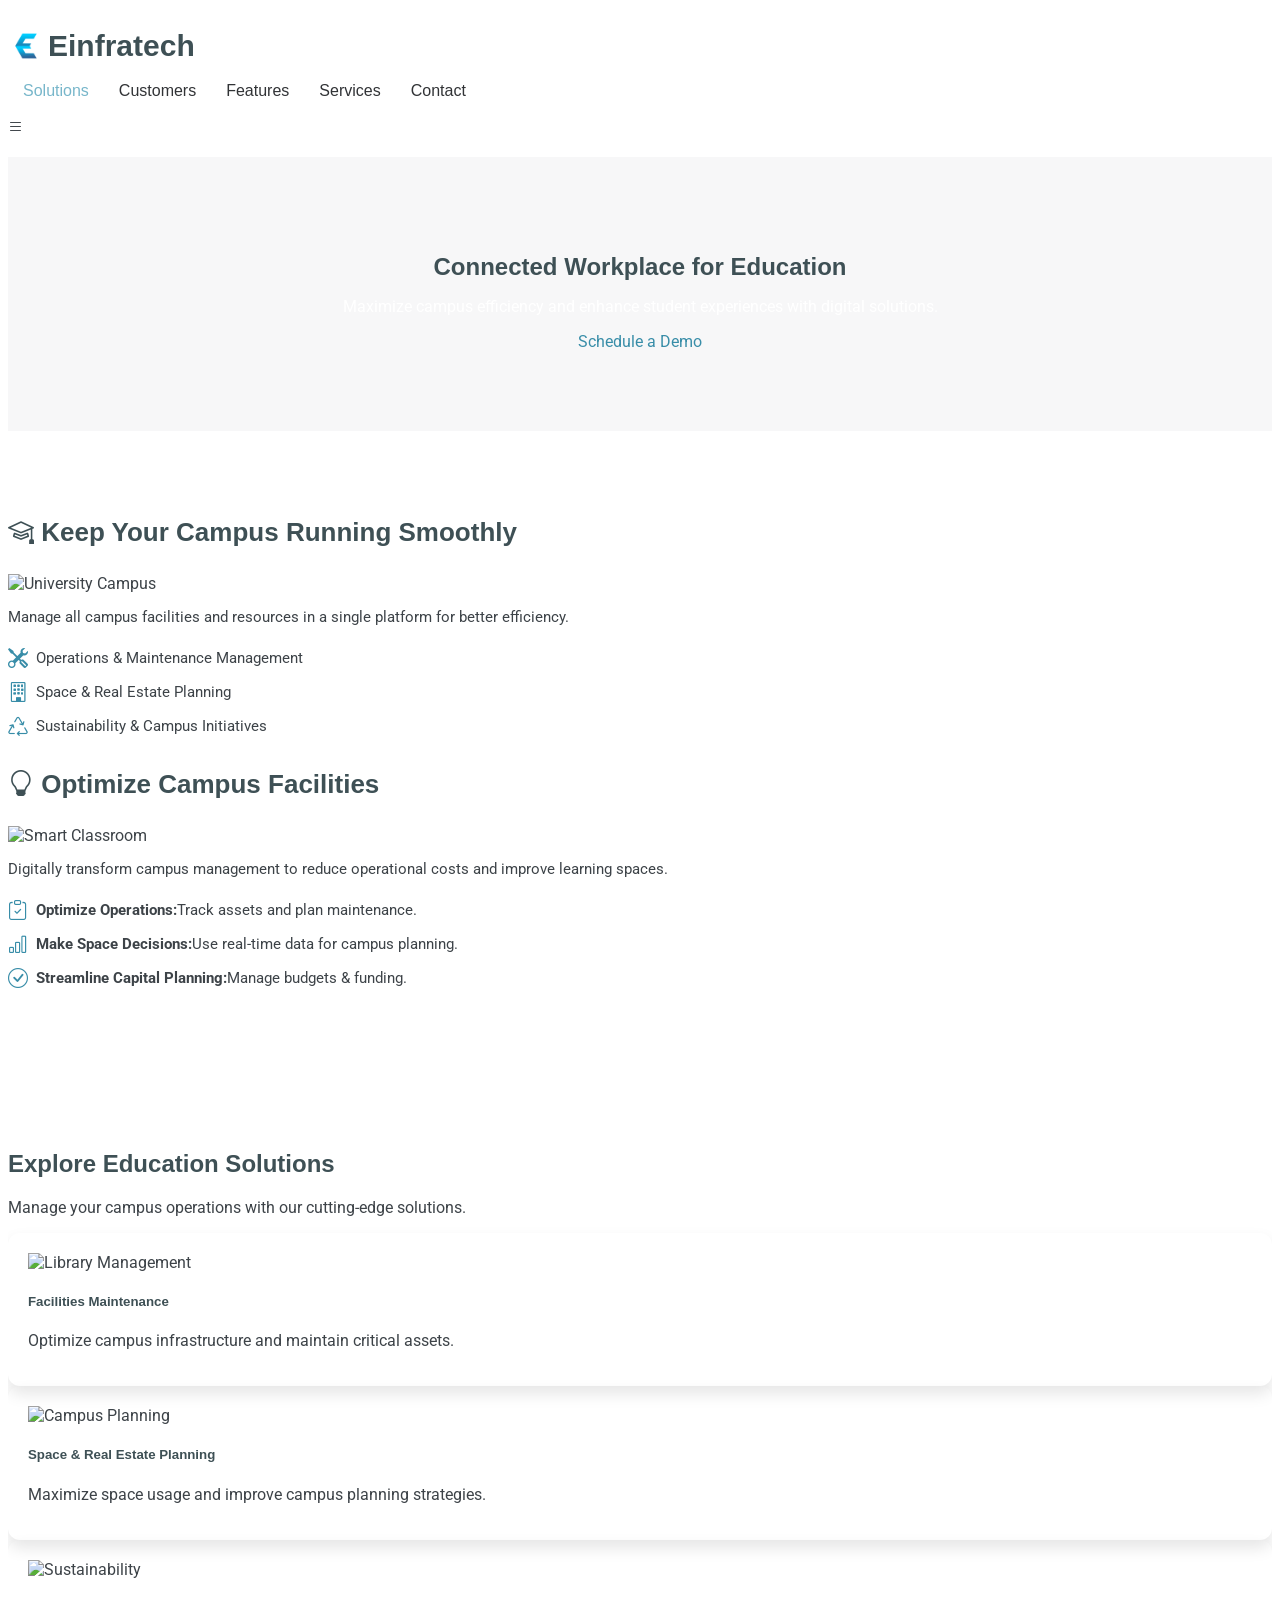
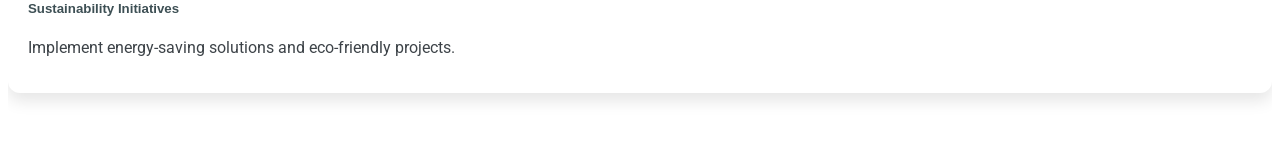
==== Education.html @ 6da5f197 "Initial commit" ====
<!DOCTYPE html>
<html lang="en">
  <head>
    <meta charset="utf-8" />
    <meta content="width=device-width, initial-scale=1.0" name="viewport" />
    <title>Service Details - EInfratech</title>
    <meta name="description" content="" />
    <meta name="keywords" content="" />

    <!-- Favicons -->
    <link href="assets/img/favicon.png" rel="icon" />
    <link href="assets/img/apple-touch-icon.png" rel="apple-touch-icon" />

    <!-- Fonts -->
    <link
      href="https://fonts.googleapis.com/css2?family=Roboto:wght@100;300;400;500;700&display=swap"
      rel="stylesheet"
    />

    <!-- Vendor CSS Files -->
    <link
      href="assets/vendor/bootstrap/css/bootstrap.min.css"
      rel="stylesheet"
    />
    <link
      href="assets/vendor/bootstrap-icons/bootstrap-icons.css"
      rel="stylesheet"
    />
    <link href="assets/vendor/aos/aos.css" rel="stylesheet" />
    <link href="assets/vendor/swiper/swiper-bundle.min.css" rel="stylesheet" />

    <!-- Main CSS File -->
    <link href="assets/css/main.css" rel="stylesheet" />
  </head>

  <body class="service-details-page">
    <header id="header" class="header d-flex align-items-center sticky-top">
      <div
        class="container-fluid container-xl position-relative d-flex align-items-center"
      >
        <a href="index.html" class="logo d-flex align-items-center me-auto">
          <img src="assets/img/logo.png" alt="" />
          <h1 class="sitename">Einfratech</h1>
        </a>

        <nav id="navmenu" class="navmenu">
          <ul>
            <li><a href="service-details.html" class="active">Solutions</a></li>
            <li><a href="index.html#about">Customers</a></li>
            <li><a href="index.html#features">Features</a></li>
            <li><a href="index.html#services">Services</a></li>
            <li><a href="index.html#contact">Contact</a></li>
          </ul>
          <i class="mobile-nav-toggle d-xl-none bi bi-list"></i>
        </nav>
      </div>
    </header>

    <!-- Page Title -->
    <div class="page-title">
      <div class="container text-center">
        <h1 data-aos="fade-down">Connected Workplace for Education</h1>
        <p data-aos="fade-up">
          Maximize campus efficiency and enhance student experiences with
          digital solutions.
        </p>
        <a href="contact.html" class="btn btn-primary mt-3 btn-animate"
          >Schedule a Demo</a
        >
      </div>
    </div>

    <!-- Main Content -->
    <section class="service-details py-5">
      <div class="container">
        <div class="row">
          <div class="col-lg-8">
            <div class="service-section mb-5" data-aos="fade-up">
              <h3>
                <i class="bi bi-mortarboard"></i> Keep Your Campus Running
                Smoothly
              </h3>
              <img
                src="https://web.uri.edu/gso/wp-content/uploads/sites/916/NBCMP_ImgMapNav_source_9-2024.jpg"
                alt="University Campus"
                class="img-fluid mb-4"
              />
              <p>
                Manage all campus facilities and resources in a single platform
                for better efficiency.
              </p>
              <ul>
                <li>
                  <i class="bi bi-tools"></i> Operations & Maintenance
                  Management
                </li>
                <li>
                  <i class="bi bi-building"></i> Space & Real Estate Planning
                </li>
                <li>
                  <i class="bi bi-recycle"></i> Sustainability & Campus
                  Initiatives
                </li>
              </ul>
            </div>

            <div class="service-section mb-5" data-aos="fade-up">
              <h3>
                <i class="bi bi-lightbulb"></i> Optimize Campus Facilities
              </h3>
              <img
                src="https://source.unsplash.com/800x400/?technology,classroom"
                alt="Smart Classroom"
                class="img-fluid mb-4"
              />
              <p>
                Digitally transform campus management to reduce operational
                costs and improve learning spaces.
              </p>
              <ul>
                <li>
                  <i class="bi bi-clipboard-check"></i>
                  <strong>Optimize Operations:</strong> Track assets and plan
                  maintenance.
                </li>
                <li>
                  <i class="bi bi-bar-chart"></i>
                  <strong>Make Space Decisions:</strong> Use real-time data for
                  campus planning.
                </li>
                <li>
                  <i class="bi bi-check-circle"></i>
                  <strong>Streamline Capital Planning:</strong> Manage budgets &
                  funding.
                </li>
              </ul>
            </div>
          </div>
        </div>
      </div>
    </section>

    <!-- Explore Education Solutions -->
    <section class="explore-solutions py-5">
      <div class="container text-center">
        <h2 data-aos="fade-up">Explore Education Solutions</h2>
        <p data-aos="fade-up" class="mb-4">
          Manage your campus operations with our cutting-edge solutions.
        </p>

        <div class="row">
          <!-- Card 1 -->
          <div class="col-md-4 mb-4" data-aos="fade-up">
            <div class="card hover-effect">
              <img
                src="https://firstsolution.com/wp-content/uploads/2023/10/First-Solution-Education-Illust-3.webp"
                alt="Library Management"
                class="card-img-top"
              />
              <div class="card-body text-center">
                <h5>Facilities Maintenance</h5>
                <p>
                  Optimize campus infrastructure and maintain critical assets.
                </p>
              </div>
            </div>
          </div>

          <!-- Card 2 -->
          <div class="col-md-4 mb-4" data-aos="fade-up" data-aos-delay="100">
            <div class="card hover-effect">
              <img
                src="https://www.accruent.com/hubfs/productsfamis-360-66a8ab28a0a4d-1.webp"
                alt="Campus Planning"
                class="card-img-top"
              />
              <div class="card-body text-center">
                <h5>Space & Real Estate Planning</h5>
                <p>
                  Maximize space usage and improve campus planning strategies.
                </p>
              </div>
            </div>
          </div>

          <!-- Card 3 -->
          <div class="col-md-4 mb-4" data-aos="fade-up" data-aos-delay="200">
            <div class="card hover-effect">
              <img
                src="https://www.rli.uk.com/wp-content/uploads/2024/05/kv-1068x580.jpg"
                alt="Sustainability"
                class="card-img-top"
              />
              <div class="card-body text-center">
                <h5>Sustainability Initiatives</h5>
                <p>
                  Implement energy-saving solutions and eco-friendly projects.
                </p>
              </div>
            </div>
          </div>
        </div>
      </div>
    </section>

    <!-- JavaScript Files -->
    <script src="assets/vendor/bootstrap/js/bootstrap.bundle.min.js"></script>
    <script src="assets/vendor/aos/aos.js"></script>
    <script>
      AOS.init();
    </script>
  </body>

  <style>
    /* Page Title */
    .page-title {
      position: relative;
      text-align: center;
      color: #fff;
      padding: 80px 20px;
    }
    .page-title::before {
      content: "";
      position: absolute;
      top: 0;
      left: 0;
      width: 100%;
      height: 100%;
      background: url("https://encrypted-tbn0.gstatic.com/images?q=tbn:ANd9GcRiAMq5BiaGp590rDoaRpdEr1PYcySB4NBQPw&s")
        no-repeat center center/cover;
      filter: blur(8px);
      z-index: -1;
    }

    /* Card Styles */
    .card-img-top {
      width: 100%;
      height: 200px;
      object-fit: cover;
    }
    .hover-effect {
      border-radius: 12px;
      padding: 20px;
      box-shadow: 0px 8px 16px rgba(0, 0, 0, 0.1);
      transition: transform 0.3s ease-in-out, box-shadow 0.3s;
    }
    .hover-effect:hover {
      transform: scale(1.05);
      box-shadow: 0px 12px 24px rgba(0, 0, 0, 0.2);
    }
  </style>
</html>
---- assets/css/main.css ----
:root {
  --default-font: "Roboto",  system-ui, -apple-system, "Segoe UI", Roboto, "Helvetica Neue", Arial, "Noto Sans", "Liberation Sans", sans-serif, "Apple Color Emoji", "Segoe UI Emoji", "Segoe UI Symbol", "Noto Color Emoji";
  --heading-font: "Nunito",  sans-serif;
  --nav-font: "Inter",  sans-serif;
}

/* Global Colors - The following color variables are used throughout the website. Updating them here will change the color scheme of the entire website */
:root { 
  --background-color: #ffffff; /* Background color for the entire website, including individual sections */
  --default-color: #3d4348; /* Default color used for the majority of the text content across the entire website */
  --heading-color: #3e5055; /* Color for headings, subheadings and title throughout the website */
  --accent-color: #388da8; /* Accent color that represents your brand on the website. It's used for buttons, links, and other elements that need to stand out */
  --surface-color: #ffffff; /* The surface color is used as a background of boxed elements within sections, such as cards, icon boxes, or other elements that require a visual separation from the global background. */
  --contrast-color: #ffffff; /* Contrast color for text, ensuring readability against backgrounds of accent, heading, or default colors. */
}

/* Nav Menu Colors - The following color variables are used specifically for the navigation menu. They are separate from the global colors to allow for more customization options */
:root {
  --nav-color: #313336;  /* The default color of the main navmenu links */
  --nav-hover-color: #77b6ca; /* Applied to main navmenu links when they are hovered over or active */
  --nav-mobile-background-color: #ffffff; /* Used as the background color for mobile navigation menu */
  --nav-dropdown-background-color: #ffffff; /* Used as the background color for dropdown items that appear when hovering over primary navigation items */
  --nav-dropdown-color: #313336; /* Used for navigation links of the dropdown items in the navigation menu. */
  --nav-dropdown-hover-color: #77b6ca; /* Similar to --nav-hover-color, this color is applied to dropdown navigation links when they are hovered over. */
}

/* Color Presets - These classes override global colors when applied to any section or element, providing reuse of the sam color scheme. */

.light-background {
  --background-color: #f8fbfc;
  --surface-color: #ffffff;
}

.dark-background {
  --background-color: #060606;
  --default-color: #ffffff;
  --heading-color: #ffffff;
  --surface-color: #252525;
  --contrast-color: #ffffff;
}

/* Smooth scroll */
:root {
  scroll-behavior: smooth;
}

/*--------------------------------------------------------------
# General Styling & Shared Classes
--------------------------------------------------------------*/
body {
  color: var(--default-color);
  background-color: var(--background-color);
  font-family: var(--default-font);
}

a {
  color: var(--accent-color);
  text-decoration: none;
  transition: 0.3s;
}

a:hover {
  color: color-mix(in srgb, var(--accent-color), transparent 25%);
  text-decoration: none;
}


h1,
h2,
h3,
h4,
h5,
h6 {
  color: var(--heading-color);
  font-family: var(--heading-font);
}

/* PHP Email Form Messages
------------------------------*/
.php-email-form .error-message {
  display: none;
  background: #df1529;
  color: #ffffff;
  text-align: left;
  padding: 15px;
  margin-bottom: 24px;
  font-weight: 600;
}

.php-email-form .sent-message {
  display: none;
  color: #ffffff;
  background: #059652;
  text-align: center;
  padding: 15px;
  margin-bottom: 24px;
  font-weight: 600;
}

.php-email-form .loading {
  display: none;
  background: var(--surface-color);
  text-align: center;
  padding: 15px;
  margin-bottom: 24px;
}

.php-email-form .loading:before {
  content: "";
  display: inline-block;
  border-radius: 50%;
  width: 24px;
  height: 24px;
  margin: 0 10px -6px 0;
  border: 3px solid var(--accent-color);
  border-top-color: var(--surface-color);
  animation: php-email-form-loading 1s linear infinite;
}

@keyframes php-email-form-loading {
  0% {
    transform: rotate(0deg);
  }

  100% {
    transform: rotate(360deg);
  }
}

/*--------------------------------------------------------------
# Global Header
--------------------------------------------------------------*/
.header {
  color: var(--default-color);
  background-color: var(--background-color);
  padding: 20px 0;
  transition: all 0.5s;
  z-index: 997;
}

.header .logo {
  line-height: 1;
  display: flex;
  align-items: center; /* Ensures proper vertical alignment */
}

.header .logo img {
  max-height: 36px;
  margin-right: 4px; /* Reduce margin to decrease space */
}

.header .logo h1 {
  font-size: 30px;
  margin: 0;
  font-weight: 800;
  color: var(--heading-color);
}

/* Responsive adjustments */
@media (max-width: 480px) {
  .header .logo img {
    max-height: 24px;
    margin-right: 2px; /* Reduce space even more for smaller screens */
  }

  .header .logo h1 {
    font-size: 24px;
  }
}

.header .btn-getstarted,
.header .btn-getstarted:focus {
  color: var(--contrast-color);
  background: var(--accent-color);
  font-size: 14px;
  padding: 8px 25px;
  margin: 0 0 0 30px;
  border-radius: 50px;
  transition: 0.3s;
}

.header .btn-getstarted:hover,
.header .btn-getstarted:focus:hover {
  color: var(--contrast-color);
  background: color-mix(in srgb, var(--accent-color), transparent 15%);
}

@media (max-width: 1200px) {
  .header .logo {
    order: 1;
  }

  .header .btn-getstarted {
    order: 2;
    margin: 0 15px 0 0;
    padding: 6px 15px;
  }

  .header .navmenu {
    order: 3;
  }
}

.scrolled .header {
  box-shadow: 0px 0 18px rgba(0, 0, 0, 0.1);
}

/* Index Page Header
------------------------------*/
.index-page .header {
  --background-color: rgba(255, 255, 255, 0);
}

/* Index Page Header on Scroll
------------------------------*/
.index-page.scrolled .header {
  --background-color: #ffffff;
}

/*--------------------------------------------------------------
# Navigation Menu
--------------------------------------------------------------*/
/* Desktop Navigation */
@media (min-width: 1200px) {
  .navmenu {
    padding: 0;
  }

  .navmenu ul {
    margin: 0;
    padding: 0;
    display: flex;
    list-style: none;
    align-items: center;
  }

  .navmenu li {
    position: relative;
  }

  .navmenu a,
  .navmenu a:focus {
    color: var(--nav-color);
    padding: 18px 15px;
    font-size: 16px;
    font-family: var(--nav-font);
    font-weight: 400;
    display: flex;
    align-items: center;
    justify-content: space-between;
    white-space: nowrap;
    transition: 0.3s;
  }

  .navmenu a i,
  .navmenu a:focus i {
    font-size: 12px;
    line-height: 0;
    margin-left: 5px;
    transition: 0.3s;
  }

  .navmenu li:last-child a {
    padding-right: 0;
  }

  .navmenu li:hover>a,
  .navmenu .active,
  .navmenu .active:focus {
    color: var(--nav-hover-color);
  }

  .navmenu .dropdown ul {
    margin: 0;
    padding: 10px 0;
    background: var(--nav-dropdown-background-color);
    display: block;
    position: absolute;
    visibility: hidden;
    left: 14px;
    top: 130%;
    opacity: 0;
    transition: 0.3s;
    border-radius: 4px;
    z-index: 99;
    box-shadow: 0px 0px 30px rgba(0, 0, 0, 0.1);
  }

  .navmenu .dropdown ul li {
    min-width: 200px;
  }

  .navmenu .dropdown ul a {
    padding: 10px 20px;
    font-size: 15px;
    text-transform: none;
    color: var(--nav-dropdown-color);
  }

  .navmenu .dropdown ul a i {
    font-size: 12px;
  }

  .navmenu .dropdown ul a:hover,
  .navmenu .dropdown ul .active:hover,
  .navmenu .dropdown ul li:hover>a {
    color: var(--nav-dropdown-hover-color);
  }

  .navmenu .dropdown:hover>ul {
    opacity: 1;
    top: 100%;
    visibility: visible;
  }

  .navmenu .dropdown .dropdown ul {
    top: 0;
    left: -90%;
    visibility: hidden;
  }

  .navmenu .dropdown .dropdown:hover>ul {
    opacity: 1;
    top: 0;
    left: -100%;
    visibility: visible;
  }

  .navmenu .megamenu {
    position: static;
  }

  .navmenu .megamenu ul {
    margin: 0;
    padding: 10px;
    background: var(--nav-dropdown-background-color);
    box-shadow: 0px 0px 20px rgba(0, 0, 0, 0.1);
    position: absolute;
    top: 130%;
    left: 0;
    right: 0;
    visibility: hidden;
    opacity: 0;
    display: flex;
    transition: 0.3s;
    border-radius: 4px;
    z-index: 99;
  }

  .navmenu .megamenu ul li {
    flex: 1;
  }

  .navmenu .megamenu ul li a,
  .navmenu .megamenu ul li:hover>a {
    padding: 10px 20px;
    font-size: 15px;
    color: var(--nav-dropdown-color);
  }

  .navmenu .megamenu ul li a:hover,
  .navmenu .megamenu ul li .active,
  .navmenu .megamenu ul li .active:hover {
    color: var(--nav-dropdown-hover-color);
  }

  .navmenu .megamenu:hover>ul {
    opacity: 1;
    top: 100%;
    visibility: visible;
  }
}

/* Mobile Navigation */
@media (max-width: 1199px) {
  .mobile-nav-toggle {
    color: var(--nav-color);
    font-size: 28px;
    line-height: 0;
    margin-right: 10px;
    cursor: pointer;
    transition: color 0.3s;
  }

  .navmenu {
    padding: 0;
    z-index: 9997;
  }

  .navmenu ul {
    display: none;
    list-style: none;
    position: absolute;
    inset: 60px 20px 20px 20px;
    padding: 10px 0;
    margin: 0;
    border-radius: 6px;
    background-color: var(--nav-mobile-background-color);
    overflow-y: auto;
    transition: 0.3s;
    z-index: 9998;
    box-shadow: 0px 0px 30px rgba(0, 0, 0, 0.1);
  }

  .navmenu a,
  .navmenu a:focus {
    color: var(--nav-dropdown-color);
    padding: 10px 20px;
    font-family: var(--nav-font);
    font-size: 17px;
    font-weight: 500;
    display: flex;
    align-items: center;
    justify-content: space-between;
    white-space: nowrap;
    transition: 0.3s;
  }

  .navmenu a i,
  .navmenu a:focus i {
    font-size: 12px;
    line-height: 0;
    margin-left: 5px;
    width: 30px;
    height: 30px;
    display: flex;
    align-items: center;
    justify-content: center;
    border-radius: 50%;
    transition: 0.3s;
    background-color: color-mix(in srgb, var(--accent-color), transparent 90%);
  }

  .navmenu a i:hover,
  .navmenu a:focus i:hover {
    background-color: var(--accent-color);
    color: var(--contrast-color);
  }

  .navmenu a:hover,
  .navmenu .active,
  .navmenu .active:focus {
    color: var(--nav-dropdown-hover-color);
  }

  .navmenu .active i,
  .navmenu .active:focus i {
    background-color: var(--accent-color);
    color: var(--contrast-color);
    transform: rotate(180deg);
  }

  .navmenu .dropdown ul {
    position: static;
    display: none;
    z-index: 99;
    padding: 10px 0;
    margin: 10px 20px;
    background-color: var(--nav-dropdown-background-color);
    border: 1px solid color-mix(in srgb, var(--default-color), transparent 90%);
    transition: all 0.5s ease-in-out;
    box-shadow: none;
  }

  .navmenu .dropdown ul ul {
    background-color: rgba(33, 37, 41, 0.1);
  }

  .navmenu .dropdown>.dropdown-active {
    display: block;
    background-color: rgba(33, 37, 41, 0.03);
  }

  .mobile-nav-active {
    overflow: hidden;
  }

  .mobile-nav-active .mobile-nav-toggle {
    color: #fff;
    position: absolute;
    font-size: 32px;
    top: 15px;
    right: 15px;
    margin-right: 0;
    z-index: 9999;
  }

  .mobile-nav-active .navmenu {
    position: fixed;
    overflow: hidden;
    inset: 0;
    background: rgba(33, 37, 41, 0.8);
    transition: 0.3s;
  }

  .mobile-nav-active .navmenu>ul {
    display: block;
  }
}

/*--------------------------------------------------------------
# Global Footer
--------------------------------------------------------------*/
.footer {
  color: var(--default-color);
  background-color: var(--background-color);
  font-size: 14px;
  padding-bottom: 50px;
  position: relative;
}

.footer .footer-top {
  padding-top: 50px;
}

.footer .footer-about .logo {
  line-height: 1;
  margin-bottom: 25px;
}

.footer .footer-about .logo img {
  max-height: 40px;
  margin-right: 6px;
}

.footer .footer-about .logo span {
  font-size: 26px;
  font-weight: 700;
  letter-spacing: 1px;
  font-family: var(--heading-font);
  color: var(--heading-color);
}

.footer .footer-about p {
  font-size: 14px;
  font-family: var(--heading-font);
}

.footer .social-links a {
  display: flex;
  align-items: center;
  justify-content: center;
  width: 40px;
  height: 40px;
  border-radius: 50%;
  border: 1px solid color-mix(in srgb, var(--default-color), transparent 50%);
  font-size: 16px;
  color: color-mix(in srgb, var(--default-color), transparent 30%);
  margin-right: 10px;
  transition: 0.3s;
}

.footer .social-links a:hover {
  color: var(--accent-color);
  border-color: var(--accent-color);
}

.footer h4 {
  font-size: 16px;
  font-weight: bold;
  position: relative;
  padding-bottom: 12px;
}

.footer .footer-links {
  margin-bottom: 30px;
}

.footer .footer-links ul {
  list-style: none;
  padding: 0;
  margin: 0;
}

.footer .footer-links ul i {
  padding-right: 2px;
  font-size: 12px;
  line-height: 0;
}

.footer .footer-links ul li {
  padding: 10px 0;
  display: flex;
  align-items: center;
}

.footer .footer-links ul li:first-child {
  padding-top: 0;
}

.footer .footer-links ul a {
  color: color-mix(in srgb, var(--default-color), transparent 30%);
  display: inline-block;
  line-height: 1;
}

.footer .footer-links ul a:hover {
  color: var(--accent-color);
}

.footer .footer-contact p {
  margin-bottom: 5px;
}

.footer .footer-newsletter .newsletter-form {
  margin-top: 30px;
  margin-bottom: 15px;
  padding: 6px 8px;
  position: relative;
  border-radius: 50px;
  border: 1px solid color-mix(in srgb, var(--accent-color), transparent 70%);
  display: flex;
  background-color: var(--surface-color);
  transition: 0.3s;
}

.footer .footer-newsletter .newsletter-form:focus-within {
  border-color: var(--accent-color);
}

.footer .footer-newsletter .newsletter-form input[type=email] {
  border: 0;
  padding: 4px 10px;
  width: 100%;
  background-color: var(--contrsast-color);
  color: var(--default-color);
}

.footer .footer-newsletter .newsletter-form input[type=email]:focus-visible {
  outline: none;
}

.footer .footer-newsletter .newsletter-form input[type=submit] {
  border: 0;
  font-size: 16px;
  padding: 0 20px;
  margin: -7px -9px -7px 0;
  background: var(--accent-color);
  color: var(--contrast-color);
  transition: 0.3s;
  border-radius: 50px;
}

.footer .footer-newsletter .newsletter-form input[type=submit]:hover {
  background: color-mix(in srgb, var(--accent-color), transparent 20%);
}

.footer .copyright {
  padding-top: 25px;
  padding-bottom: 25px;
  border-top: 1px solid color-mix(in srgb, var(--default-color), transparent 90%);
}

.footer .copyright p {
  margin-bottom: 0;
}

.footer .credits {
  margin-top: 6px;
  font-size: 13px;
}

/*--------------------------------------------------------------
# Preloader
--------------------------------------------------------------*/
#preloader {
  position: fixed;
  inset: 0;
  z-index: 9999;
  overflow: hidden;
  background-color: var(--background-color);
  transition: all 0.6s ease-out;
  width: 100%;
  height: 100vh;
}

#preloader:before,
#preloader:after {
  content: "";
  position: absolute;
  border: 4px solid var(--accent-color);
  border-radius: 50%;
  animation: animate-preloader 2s cubic-bezier(0, 0.2, 0.8, 1) infinite;
}

#preloader:after {
  animation-delay: -0.5s;
}

@keyframes animate-preloader {
  0% {
    width: 10px;
    height: 10px;
    top: calc(50% - 5px);
    left: calc(50% - 5px);
    opacity: 1;
  }

  100% {
    width: 72px;
    height: 72px;
    top: calc(50% - 36px);
    left: calc(50% - 36px);
    opacity: 0;
  }
}

/*--------------------------------------------------------------
# Scroll Top Button
--------------------------------------------------------------*/
.scroll-top {
  position: fixed;
  visibility: hidden;
  opacity: 0;
  right: 15px;
  bottom: -15px;
  z-index: 99999;
  background-color: var(--accent-color);
  width: 44px;
  height: 44px;
  border-radius: 50px;
  transition: all 0.4s;
}

.scroll-top i {
  font-size: 24px;
  color: var(--contrast-color);
  line-height: 0;
}

.scroll-top:hover {
  background-color: color-mix(in srgb, var(--accent-color), transparent 20%);
  color: var(--contrast-color);
}

.scroll-top.active {
  visibility: visible;
  opacity: 1;
  bottom: 15px;
}

/*--------------------------------------------------------------
# Disable aos animation delay on mobile devices
--------------------------------------------------------------*/
@media screen and (max-width: 768px) {
  [data-aos-delay] {
    transition-delay: 0 !important;
  }
}

/*--------------------------------------------------------------
# Global Page Titles & Breadcrumbs
--------------------------------------------------------------*/
.page-title {
  --background-color: color-mix(in srgb, var(--default-color), transparent 96%);
  color: var(--default-color);
  background-color: var(--background-color);
  padding: 25px 0;
  position: relative;
}

.page-title h1 {
  font-size: 24px;
  font-weight: 700;
}

.page-title .breadcrumbs ol {
  display: flex;
  flex-wrap: wrap;
  list-style: none;
  padding: 0;
  margin: 0;
  font-size: 14px;
}

.page-title .breadcrumbs ol li+li {
  padding-left: 10px;
}

.page-title .breadcrumbs ol li+li::before {
  content: "/";
  display: inline-block;
  padding-right: 10px;
  color: color-mix(in srgb, var(--default-color), transparent 70%);
}

/*--------------------------------------------------------------
# Global Sections
--------------------------------------------------------------*/
section,
.section {
  color: var(--default-color);
  background-color: var(--background-color);
  padding: 60px 0;
  scroll-margin-top: 100px;
  overflow: clip;
}

@media (max-width: 1199px) {

  section,
  .section {
    scroll-margin-top: 66px;
  }
}

/*--------------------------------------------------------------
# Global Section Titles
--------------------------------------------------------------*/
.section-title {
  text-align: center;
  padding-bottom: 60px;
  position: relative;
}

.section-title h2 {
  font-size: 32px;
  font-weight: 700;
  margin-bottom: 20px;
  padding-bottom: 20px;
  position: relative;
}

.section-title h2:after {
  content: "";
  position: absolute;
  display: block;
  width: 50px;
  height: 3px;
  background: var(--accent-color);
  left: 0;
  right: 0;
  bottom: 0;
  margin: auto;
}

.section-title p {
  margin-bottom: 0;
}

/*--------------------------------------------------------------
# Hero Section
--------------------------------------------------------------*/
.hero {
  width: 100%;
  min-height: 70vh;
  position: relative;
  padding: 180px 0 40px 0;
  display: flex;
  align-items: center;
  overflow: hidden;
}

.hero .hero-bg img {
  position: absolute;
  inset: 0;
  display: block;
  width: 100%;
  height: 100%;
  object-fit: cover;
  z-index: 1;
}

.hero .hero-bg::before {
  content: "";
  background: color-mix(in srgb, var(--background-color), transparent 15%);
  position: absolute;
  inset: 0;
  z-index: 2;
}

.hero .container {
  position: relative;
  z-index: 3;
}

.hero h1 {
  margin: 0;
  font-size: 48px;
  font-weight: 700;
  line-height: 56px;
}

.hero h1 span {
  color: var(--accent-color);
}

.hero p {
  color: color-mix(in srgb, var(--default-color), transparent 30%);
  margin: 5px 0 30px 0;
  font-size: 20px;
  font-weight: 400;
}

@media (min-width: 768px) {
  .hero .hero-img {
    max-width: 600px;
  }
}

.hero .btn-get-started {
  color: var(--contrast-color);
  background: var(--accent-color);
  font-family: var(--heading-font);
  font-weight: 500;
  font-size: 15px;
  letter-spacing: 1px;
  display: inline-block;
  padding: 10px 28px;
  border-radius: 50px;
  transition: 0.5s;
  box-shadow: 0 8px 28px rgba(0, 0, 0, 0.1);
}

.hero .btn-get-started:hover {
  color: var(--contrast-color);
  background: color-mix(in srgb, var(--accent-color), transparent 15%);
  box-shadow: 0 8px 28px rgba(0, 0, 0, 0.1);
}

.hero .btn-watch-video {
  font-size: 16px;
  transition: 0.5s;
  margin-left: 25px;
  color: var(--default-color);
  font-weight: 600;
}

.hero .btn-watch-video i {
  color: var(--accent-color);
  font-size: 32px;
  transition: 0.3s;
  line-height: 0;
  margin-right: 8px;
}

.hero .btn-watch-video:hover {
  color: var(--accent-color);
}

.hero .btn-watch-video:hover i {
  color: color-mix(in srgb, var(--accent-color), transparent 15%);
}

@media (max-width: 640px) {
  .hero h1 {
    font-size: 28px;
    line-height: 36px;
  }

  .hero p {
    font-size: 18px;
    line-height: 24px;
    margin-bottom: 30px;
  }

  .hero .btn-get-started,
  .hero .btn-watch-video {
    font-size: 13px;
  }
}

/*--------------------------------------------------------------
# Featured Services Section
--------------------------------------------------------------*/
.featured-services {
  padding: 40px 0;
}

.featured-services .service-item {
  position: relative;
  padding-top: 20px;
}

.featured-services .service-item .icon {
  background-color: color-mix(in srgb, var(--accent-color), transparent 80%);
  width: 72px;
  height: 72px;
  position: relative;
  margin-right: 15px;
  line-height: 0;
  display: flex;
  align-items: center;
  justify-content: center;
  transition: ease-in-out 0.3s;
}

.featured-services .service-item .icon i {
  color: var(--accent-color);
  font-size: 32px;
  z-index: 2;
  position: relative;
}

.featured-services .service-item .title {
  font-weight: 700;
  margin-bottom: 5px;
  font-size: 18px;
}

.featured-services .service-item .title a {
  color: var(--heading-color);
}

.featured-services .service-item .title a:hover {
  color: var(--accent-color);
}

.featured-services .service-item .description {
  font-size: 14px;
}

.featured-services .service-item:hover .icon {
  background-color: var(--accent-color);
}

.featured-services .service-item:hover .icon i {
  color: var(--contrast-color);
}

/*--------------------------------------------------------------
# About Section
--------------------------------------------------------------*/
.about {
  padding-bottom: 20px;
}

.about .content .who-we-are {
  text-transform: uppercase;
  margin-bottom: 15px;
  color: color-mix(in srgb, var(--default-color), transparent 40%);
}

.about .content h3 {
  font-size: 2rem;
  font-weight: 700;
}

.about .content ul {
  list-style: none;
  padding: 0;
}

.about .content ul li {
  padding-bottom: 10px;
}

.about .content ul i {
  font-size: 1.25rem;
  margin-right: 4px;
  color: var(--accent-color);
}

.about .content p:last-child {
  margin-bottom: 0;
}

.about .content .read-more {
  background: var(--accent-color);
  color: var(--contrast-color);
  font-family: var(--heading-font);
  font-weight: 500;
  font-size: 16px;
  letter-spacing: 1px;
  padding: 12px 24px;
  border-radius: 5px;
  transition: 0.3s;
  display: inline-flex;
  align-items: center;
  justify-content: center;
}

.about .content .read-more i {
  font-size: 18px;
  margin-left: 5px;
  line-height: 0;
  transition: 0.3s;
}

.about .content .read-more:hover {
  background: color-mix(in srgb, var(--accent-color), transparent 20%);
  padding-right: 19px;
}

.about .content .read-more:hover i {
  margin-left: 10px;
}

.about .about-images img {
  border-radius: 10px;
}

/*--------------------------------------------------------------
# Clients Section
--------------------------------------------------------------*/
.clients {
  padding: 20px 0;
}

.clients .client-logo {
  display: flex;
  justify-content: center;
  align-items: center;
  overflow: hidden;
}

.clients .client-logo img {
  padding: 20px 40px;
  max-width: 90%;
  transition: 0.3s;
  opacity: 0.5;
  filter: grayscale(100);
}

.clients .client-logo img:hover {
  filter: none;
  opacity: 1;
}

@media (max-width: 640px) {
  .clients .client-logo img {
    padding: 20px;
  }
}

/*--------------------------------------------------------------
# Features Section
--------------------------------------------------------------*/
.features .nav-tabs {
  border: 0;
}

.features .nav-item {
  width: 100%;
  margin-bottom: 15px;
}

.features .nav-item:last-child {
  margin-bottom: 0;
}

.features .nav-link {
  color: var(--heading-color);
  border: 0;
  padding: 30px;
  transition: 0.3s;
  border-radius: 10px;
  display: flex;
  cursor: pointer;
}

.features .nav-link i {
  background-color: var(--surface-color);
  color: var(--accent-color);
  display: flex;
  align-items: center;
  justify-content: center;
  margin-right: 20px;
  width: 48px;
  height: 48px;
  font-size: 22px;
  flex-shrink: 0;
  border-radius: 50px;
  box-shadow: 0 2px 4px rgba(0, 0, 0, 0.1);
}

.features .nav-link h4 {
  font-size: 20px;
  font-weight: 600;
  margin: 0 0 10px 0;
  transition: 0.3s;
}

.features .nav-link p {
  font-size: 15px;
  margin: 0;
}

.features .nav-link:hover {
  background: color-mix(in srgb, var(--accent-color), transparent 96%);
}

.features .nav-link.active {
  background: color-mix(in srgb, var(--accent-color), transparent 96%);
  color: var(--default-color);
}

.features .tab-pane img {
  border-radius: 15px;
}

/*--------------------------------------------------------------
# Features Details Section
--------------------------------------------------------------*/
.features-details .features-item+.features-item {
  margin-top: 60px;
}

.features-details .features-item .content {
  background-color: color-mix(in srgb, var(--accent-color), transparent 95%);
  color: color-mix(in srgb, var(--default-color), transparent 40%);
  padding: 30px;
  border-radius: 10px;
}

.features-details .features-item h3 {
  font-weight: 700;
  font-size: 26px;
  margin-bottom: 15px;
}

.features-details .features-item .more-btn {
  background-color: var(--accent-color);
  color: var(--contrast-color);
  padding: 6px 30px;
  border-radius: 6px;
}

.features-details .features-item .more-btn:hover {
  background-color: color-mix(in srgb, var(--accent-color), transparent 20%);
}

.features-details .features-item ul {
  list-style: none;
  padding: 0;
}

.features-details .features-item ul li {
  padding-bottom: 10px;
  display: flex;
  align-items: center;
}

.features-details .features-item ul li:last-child {
  padding-bottom: 0;
}

.features-details .features-item ul i {
  font-size: 20px;
  margin-right: 10px;
  color: var(--accent-color);
}

.features-details .features-item img {
  border-radius: 15px;
}

/*--------------------------------------------------------------
# Services Section
--------------------------------------------------------------*/
.services .service-item {
  background-color: var(--surface-color);
  border: 1px solid color-mix(in srgb, var(--default-color), transparent 85%);
  height: 100%;
  padding: 30px;
  transition: 0.3s;
  border-radius: 10px;
  display: flex;
}

.services .service-item .icon {
  font-size: 32px;
  border-radius: 10px;
  position: relative;
  margin-right: 25px;
  display: inline-flex;
  align-items: center;
  justify-content: center;
  width: 72px;
  height: 72px;
  flex-shrink: 0;
}

.services .service-item h3 {
  color: color-mix(in srgb, var(--heading-color), transparent 25%);
  font-weight: 700;
  font-size: 22px;
  transition: 0.3s;
}

.services .service-item p {
  margin-bottom: 0;
  color: color-mix(in srgb, var(--default-color), transparent 40%);
  transition: 0.3s;
}

.services .service-item .read-more {
  display: inline-flex;
  align-items: center;
  margin-top: 10px;
  transition: 0.3s;
  font-size: 14px;
}

.services .service-item .read-more i {
  margin-left: 10px;
}

.services .service-item.item-cyan .icon {
  color: #0dcaf0;
  border: 1px solid #0dcaf0;
  background: rgba(13, 202, 240, 0.1);
}

.services .service-item.item-orange .icon {
  color: #fd7e14;
  border: 1px solid #fd7e14;
  background: rgba(253, 126, 20, 0.1);
}

.services .service-item.item-teal .icon {
  color: #20c997;
  border: 1px solid #20c997;
  background: rgba(32, 201, 151, 0.1);
}

.services .service-item.item-red .icon {
  color: #df1529;
  border: 1px solid #df1529;
  background: rgba(223, 21, 4, 0.1);
}

.services .service-item.item-indigo .icon {
  color: #6610f2;
  border: 1px solid #6610f2;
  background: rgba(102, 16, 242, 0.1);
}

.services .service-item.item-pink .icon {
  color: #f3268c;
  border: 1px solid #f3268c;
  background: rgba(243, 38, 140, 0.1);
}

.services .service-item:hover {
  box-shadow: 0px 2px 25px rgba(0, 0, 0, 0.1);
}

.services .service-item:hover h3 {
  color: var(--heading-color);
}

.services .service-item:hover p {
  color: color-mix(in srgb, var(--default-color), transparent 10%);
}

/*--------------------------------------------------------------
# More Features Section
--------------------------------------------------------------*/
.more-features .features-image {
  position: relative;
  min-height: 400px;
}

.more-features .features-image img {
  position: absolute;
  inset: 0;
  display: block;
  width: 100%;
  height: 100%;
  object-fit: cover;
  z-index: 1;
}

.more-features h3 {
  font-size: 28px;
  font-weight: 700;
  margin-bottom: 20px;
}

.more-features .icon-box {
  margin-top: 30px;
}

.more-features .icon-box i {
  color: var(--accent-color);
  margin-right: 15px;
  font-size: 24px;
  line-height: 1.2;
}

.more-features .icon-box h4 {
  font-weight: 600;
  margin-bottom: 10px;
  font-size: 18px;
}

.more-features .icon-box p {
  line-height: 24px;
  font-size: 14px;
  margin-bottom: 0;
}

/*--------------------------------------------------------------
# Pricing Section
--------------------------------------------------------------*/
.pricing .pricing-item {
  background-color: color-mix(in srgb, var(--accent-color), transparent 96%);
  padding: 40px 40px;
  height: 100%;
  border-radius: 15px;
}

.pricing h3 {
  font-weight: 600;
  margin-bottom: 15px;
  font-size: 20px;
}

.pricing h4 {
  color: var(--accent-color);
  font-size: 48px;
  font-weight: 700;
  font-family: var(--heading-font);
  margin-bottom: 0;
}

.pricing h4 sup {
  font-size: 28px;
}

.pricing h4 span {
  color: color-mix(in srgb, var(--default-color), transparent 50%);
  font-size: 18px;
  font-weight: 500;
}

.pricing .description {
  font-size: 14px;
}

.pricing .cta-btn {
  border: 1px solid var(--default-color);
  color: var(--default-color);
  display: block;
  text-align: center;
  padding: 10px 35px;
  border-radius: 5px;
  font-size: 16px;
  font-weight: 500;
  font-family: var(--heading-font);
  transition: 0.3s;
  margin-top: 20px;
  margin-bottom: 6px;
}

.pricing .cta-btn:hover {
  background: var(--accent-color);
  color: var(--contrast-color);
  border-color: var(--accent-color);
}

.pricing ul {
  padding: 0;
  list-style: none;
  color: color-mix(in srgb, var(--default-color), transparent 30%);
  text-align: left;
  line-height: 20px;
}

.pricing ul li {
  padding: 10px 0;
  display: flex;
  align-items: center;
}

.pricing ul li:last-child {
  padding-bottom: 0;
}

.pricing ul i {
  color: #059652;
  font-size: 24px;
  padding-right: 3px;
}

.pricing ul .na {
  color: color-mix(in srgb, var(--default-color), transparent 60%);
}

.pricing ul .na i {
  color: color-mix(in srgb, var(--default-color), transparent 60%);
}

.pricing ul .na span {
  text-decoration: line-through;
}

.pricing .featured {
  position: relative;
}

.pricing .featured .popular {
  position: absolute;
  top: 15px;
  right: 15px;
  background-color: var(--accent-color);
  color: var(--contrast-color);
  padding: 4px 15px 6px 15px;
  margin: 0;
  border-radius: 5px;
  font-size: 14px;
  font-weight: 500;
}

.pricing .featured .cta-btn {
  background: var(--accent-color);
  color: var(--contrast-color);
  border-color: var(--accent-color);
}

@media (max-width: 992px) {
  .pricing .box {
    max-width: 60%;
    margin: 0 auto 30px auto;
  }
}

@media (max-width: 767px) {
  .pricing .box {
    max-width: 80%;
    margin: 0 auto 30px auto;
  }
}

@media (max-width: 420px) {
  .pricing .box {
    max-width: 100%;
    margin: 0 auto 30px auto;
  }
}

/*--------------------------------------------------------------
# Faq Section
--------------------------------------------------------------*/
.faq .section-title {
  padding-bottom: 20px;
}

.faq .faq-container .faq-item {
  position: relative;
  padding: 20px;
  margin-bottom: 15px;
  border: 1px solid color-mix(in srgb, var(--default-color), transparent 85%);
  border-radius: 5px;
  overflow: hidden;
}

.faq .faq-container .faq-item:last-child {
  margin-bottom: 0;
}

.faq .faq-container .faq-item h3 {
  font-weight: 600;
  font-size: 16px;
  line-height: 24px;
  margin: 0 30px 0 0;
  transition: 0.3s;
  cursor: pointer;
  display: flex;
  align-items: center;
}

.faq .faq-container .faq-item h3 .num {
  color: var(--accent-color);
  padding-right: 5px;
}

.faq .faq-container .faq-item h3:hover {
  color: var(--accent-color);
}

.faq .faq-container .faq-item .faq-content {
  display: grid;
  grid-template-rows: 0fr;
  transition: 0.3s ease-in-out;
  visibility: hidden;
  opacity: 0;
}

.faq .faq-container .faq-item .faq-content p {
  margin-bottom: 0;
  overflow: hidden;
}

.faq .faq-container .faq-item .faq-toggle {
  position: absolute;
  top: 20px;
  right: 20px;
  font-size: 16px;
  line-height: 0;
  transition: 0.3s;
  cursor: pointer;
}

.faq .faq-container .faq-item .faq-toggle:hover {
  color: var(--accent-color);
}

.faq .faq-container .faq-active {
  background-color: color-mix(in srgb, var(--accent-color), transparent 97%);
  border-color: color-mix(in srgb, var(--accent-color), transparent 80%);
}

.faq .faq-container .faq-active h3 {
  color: var(--accent-color);
}

.faq .faq-container .faq-active .faq-content {
  grid-template-rows: 1fr;
  visibility: visible;
  opacity: 1;
  padding-top: 10px;
}

.faq .faq-container .faq-active .faq-toggle {
  transform: rotate(90deg);
  color: var(--accent-color);
}

/*--------------------------------------------------------------
# Testimonials Section
--------------------------------------------------------------*/
.testimonials .testimonial-item {
  background-color: var(--surface-color);
  box-shadow: 0px 0 20px rgba(0, 0, 0, 0.1);
  box-sizing: content-box;
  padding: 30px;
  margin: 40px 30px;
  min-height: 320px;
  display: flex;
  flex-direction: column;
  text-align: center;
  transition: 0.3s;
}

.testimonials .testimonial-item .stars {
  margin-bottom: 15px;
}

.testimonials .testimonial-item .stars i {
  color: #ffc107;
  margin: 0 1px;
}

.testimonials .testimonial-item .testimonial-img {
  width: 90px;
  border-radius: 50%;
  border: 4px solid var(--background-color);
  margin: 0 auto;
}

.testimonials .testimonial-item h3 {
  font-size: 18px;
  font-weight: bold;
  margin: 10px 0 5px 0;
}

.testimonials .testimonial-item h4 {
  font-size: 14px;
  color: color-mix(in srgb, var(--default-color), transparent 40%);
  margin: 0;
}

.testimonials .testimonial-item p {
  font-style: italic;
  margin: 0 auto 15px auto;
}

.testimonials .swiper-wrapper {
  height: auto;
}

.testimonials .swiper-pagination {
  margin-top: 20px;
  position: relative;
}

.testimonials .swiper-pagination .swiper-pagination-bullet {
  width: 12px;
  height: 12px;
  background-color: color-mix(in srgb, var(--default-color), transparent 85%);
  opacity: 1;
}

.testimonials .swiper-pagination .swiper-pagination-bullet-active {
  background-color: var(--accent-color);
}

.testimonials .swiper-slide {
  opacity: 0.3;
}

@media (max-width: 1199px) {
  .testimonials .swiper-slide-active {
    opacity: 1;
  }

  .testimonials .swiper-pagination {
    margin-top: 0;
  }

  .testimonials .testimonial-item {
    margin: 40px 20px;
  }
}

@media (min-width: 1200px) {
  .testimonials .swiper-slide-next {
    opacity: 1;
    transform: scale(1.12);
  }
}

/*--------------------------------------------------------------
# Contact Section
--------------------------------------------------------------*/
.contact .info-item {
  background-color: var(--surface-color);
  padding: 20px 0 30px 0;
  box-shadow: 0px 0px 20px rgba(0, 0, 0, 0.1);
}

.contact .info-item i {
  font-size: 20px;
  color: var(--accent-color);
  width: 56px;
  height: 56px;
  font-size: 24px;
  display: flex;
  justify-content: center;
  align-items: center;
  border-radius: 4px;
  transition: all 0.3s ease-in-out;
  border-radius: 50%;
  border: 2px dotted color-mix(in srgb, var(--accent-color), transparent 40%);
}

.contact .info-item h3 {
  font-size: 20px;
  font-size: 18px;
  font-weight: 700;
  margin: 10px 0;
}

.contact .info-item p {
  padding: 0;
  margin-bottom: 0;
  font-size: 14px;
}

.contact .php-email-form {
  background-color: var(--surface-color);
  height: 100%;
  padding: 30px;
  box-shadow: 0px 0px 20px rgba(0, 0, 0, 0.1);
}

@media (max-width: 575px) {
  .contact .php-email-form {
    padding: 20px;
  }
}

.contact .php-email-form input[type=text],
.contact .php-email-form input[type=email],
.contact .php-email-form textarea {
  font-size: 14px;
  padding: 10px 15px;
  box-shadow: none;
  border-radius: 0;
  color: var(--default-color);
  background-color: var(--surface-color);
  border-color: color-mix(in srgb, var(--default-color), transparent 80%);
}

.contact .php-email-form input[type=text]:focus,
.contact .php-email-form input[type=email]:focus,
.contact .php-email-form textarea:focus {
  border-color: var(--accent-color);
}

.contact .php-email-form input[type=text]::placeholder,
.contact .php-email-form input[type=email]::placeholder,
.contact .php-email-form textarea::placeholder {
  color: color-mix(in srgb, var(--default-color), transparent 70%);
}

.contact .php-email-form button[type=submit] {
  color: var(--contrast-color);
  background: var(--accent-color);
  border: 0;
  padding: 10px 30px;
  transition: 0.4s;
  border-radius: 50px;
}

.contact .php-email-form button[type=submit]:hover {
  background: color-mix(in srgb, var(--accent-color), transparent 20%);
}

/*--------------------------------------------------------------
# Service Details Section
--------------------------------------------------------------*/
.service-details .service-box {
  background-color: var(--surface-color);
  padding: 20px;
  box-shadow: 0px 2px 20px rgba(0, 0, 0, 0.1);
}

.service-details .service-box+.service-box {
  margin-top: 30px;
}

.service-details .service-box h4 {
  font-size: 20px;
  font-weight: 700;
  border-bottom: 2px solid color-mix(in srgb, var(--default-color), transparent 92%);
  padding-bottom: 15px;
  margin-bottom: 15px;
}

.service-details .services-list {
  background-color: var(--surface-color);
}

.service-details .services-list a {
  color: color-mix(in srgb, var(--default-color), transparent 20%);
  background-color: color-mix(in srgb, var(--default-color), transparent 96%);
  display: flex;
  align-items: center;
  padding: 12px 15px;
  margin-top: 15px;
  transition: 0.3s;
}

.service-details .services-list a:first-child {
  margin-top: 0;
}

.service-details .services-list a i {
  font-size: 16px;
  margin-right: 8px;
  color: var(--accent-color);
}

.service-details .services-list a.active {
  color: var(--contrast-color);
  background-color: var(--accent-color);
}

.service-details .services-list a.active i {
  color: var(--contrast-color);
}

.service-details .services-list a:hover {
  background-color: color-mix(in srgb, var(--accent-color), transparent 95%);
  color: var(--accent-color);
}

.service-details .download-catalog a {
  color: var(--default-color);
  display: flex;
  align-items: center;
  padding: 10px 0;
  transition: 0.3s;
  border-top: 1px solid color-mix(in srgb, var(--default-color), transparent 90%);
}

.service-details .download-catalog a:first-child {
  border-top: 0;
  padding-top: 0;
}

.service-details .download-catalog a:last-child {
  padding-bottom: 0;
}

.service-details .download-catalog a i {
  font-size: 24px;
  margin-right: 8px;
  color: var(--accent-color);
}

.service-details .download-catalog a:hover {
  color: var(--accent-color);
}

.service-details .help-box {
  background-color: var(--accent-color);
  color: var(--contrast-color);
  margin-top: 30px;
  padding: 30px 15px;
}

.service-details .help-box .help-icon {
  font-size: 48px;
}

.service-details .help-box h4,
.service-details .help-box a {
  color: var(--contrast-color);
}

.service-details .services-img {
  margin-bottom: 20px;
}

.service-details h3 {
  font-size: 26px;
  font-weight: 700;
}

.service-details p {
  font-size: 15px;
}

.service-details ul {
  list-style: none;
  padding: 0;
  font-size: 15px;
}

.service-details ul li {
  padding: 5px 0;
  display: flex;
  align-items: center;
}

.service-details ul i {
  font-size: 20px;
  margin-right: 8px;
  color: var(--accent-color);
}

/*--------------------------------------------------------------
# Starter Section Section
--------------------------------------------------------------*/
.starter-section {
  /* Add your styles here */
}

.modal {
  display: none; 
  position: fixed;
  z-index: 1; 
  left: 0;
  top: 0;
  width: 100%;
  height: 100%;
  background-color: rgba(0,0,0,0.4);
}

.modal-content {
  background-color: white;
  padding: 20px;
  margin: 10% auto;
  width: 50%;
  border-radius: 10px;
}

.close {
  float: right;
  font-size: 20px;
  cursor: pointer;
}
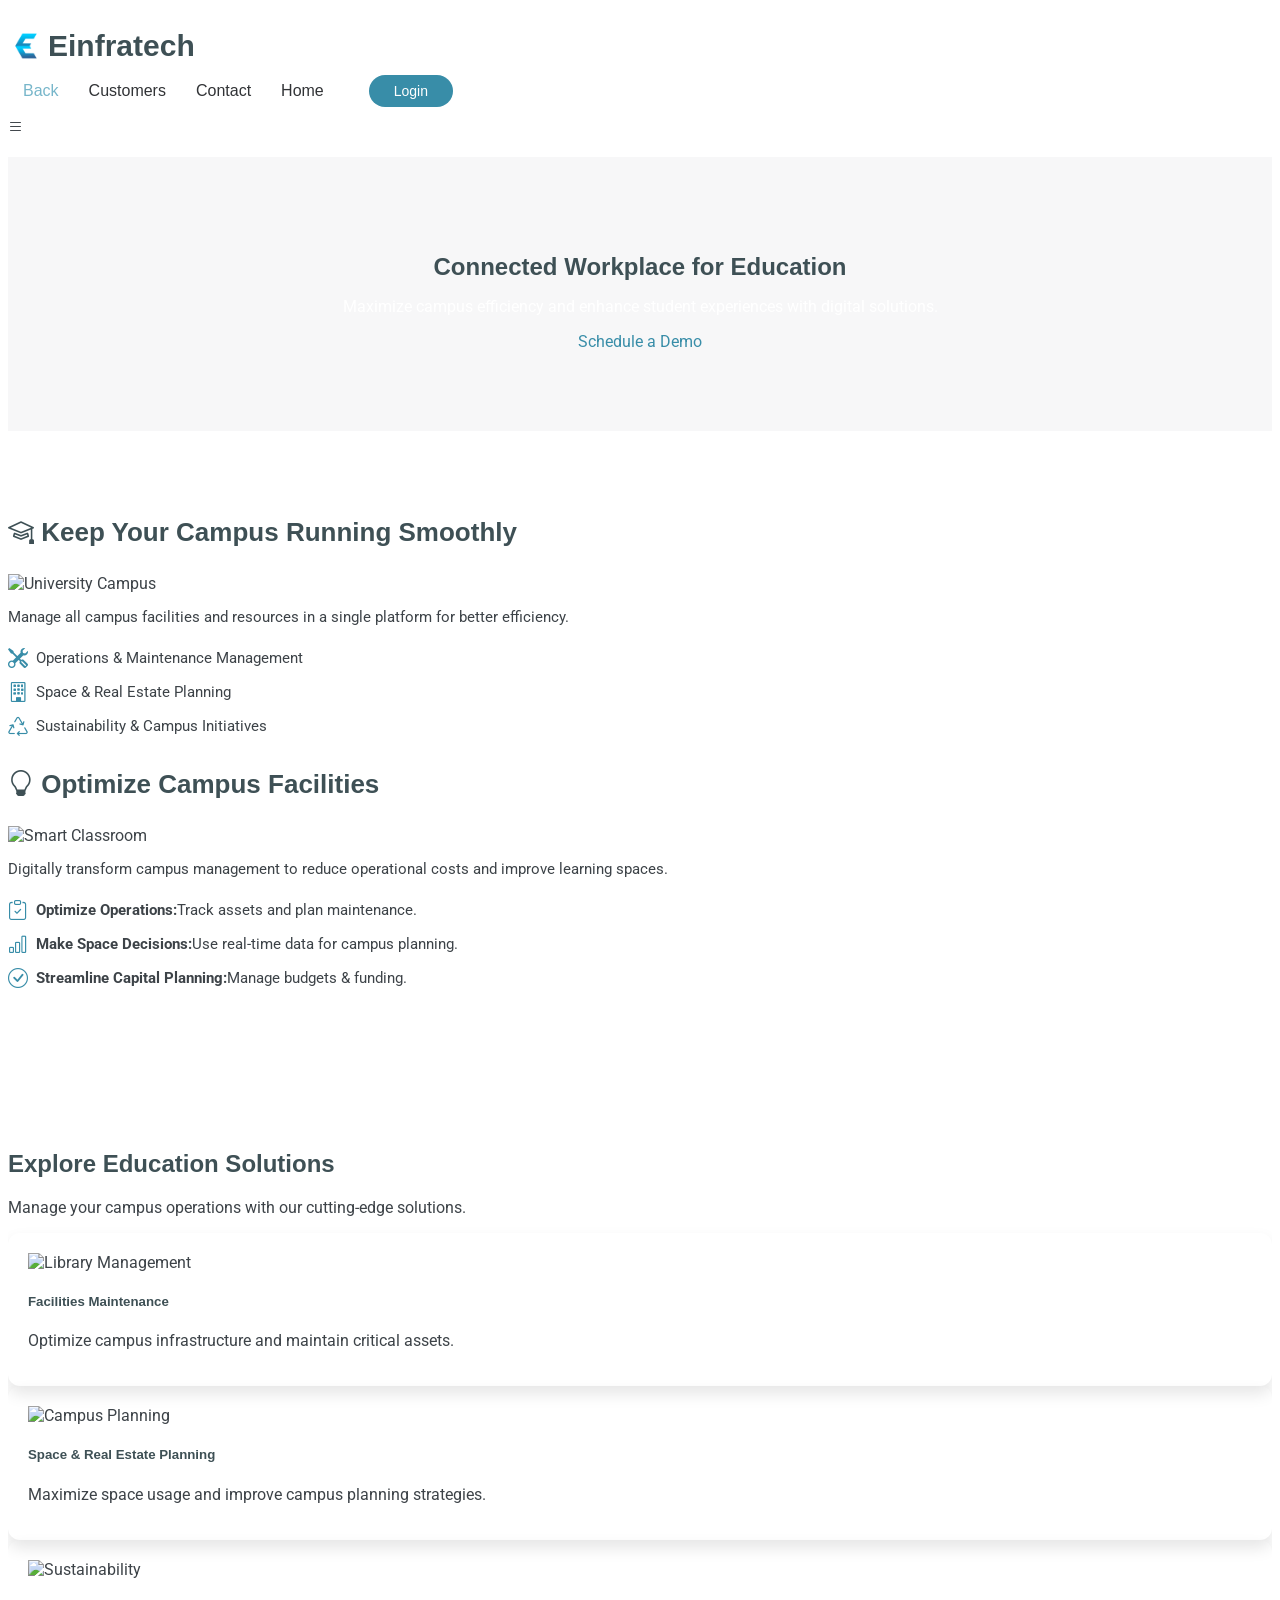
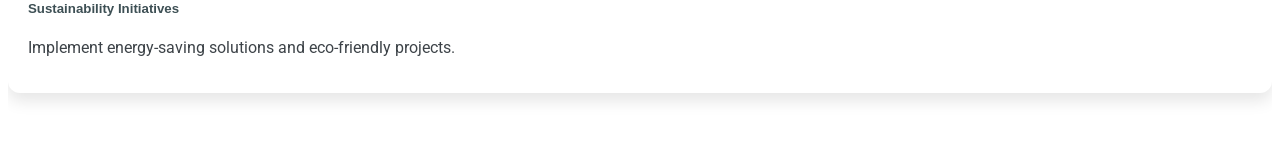
==== commit cd29048e: "Initial commit" ====
--- a/Education.html
+++ b/Education.html
@@ -45,11 +45,14 @@
 
         <nav id="navmenu" class="navmenu">
           <ul>
-            <li><a href="service-details.html" class="active">Solutions</a></li>
+            <li><a href="service-details.html" target="_blank" class="active">Back
+
+            </a></li>
             <li><a href="index.html#about">Customers</a></li>
-            <li><a href="index.html#features">Features</a></li>
-            <li><a href="index.html#services">Services</a></li>
+            
             <li><a href="index.html#contact">Contact</a></li>
+            <li><a href="index.html"></i> Home</a></li>
+            <a class="btn-getstarted" href="login.html">Login</a>
           </ul>
           <i class="mobile-nav-toggle d-xl-none bi bi-list"></i>
         </nav>
